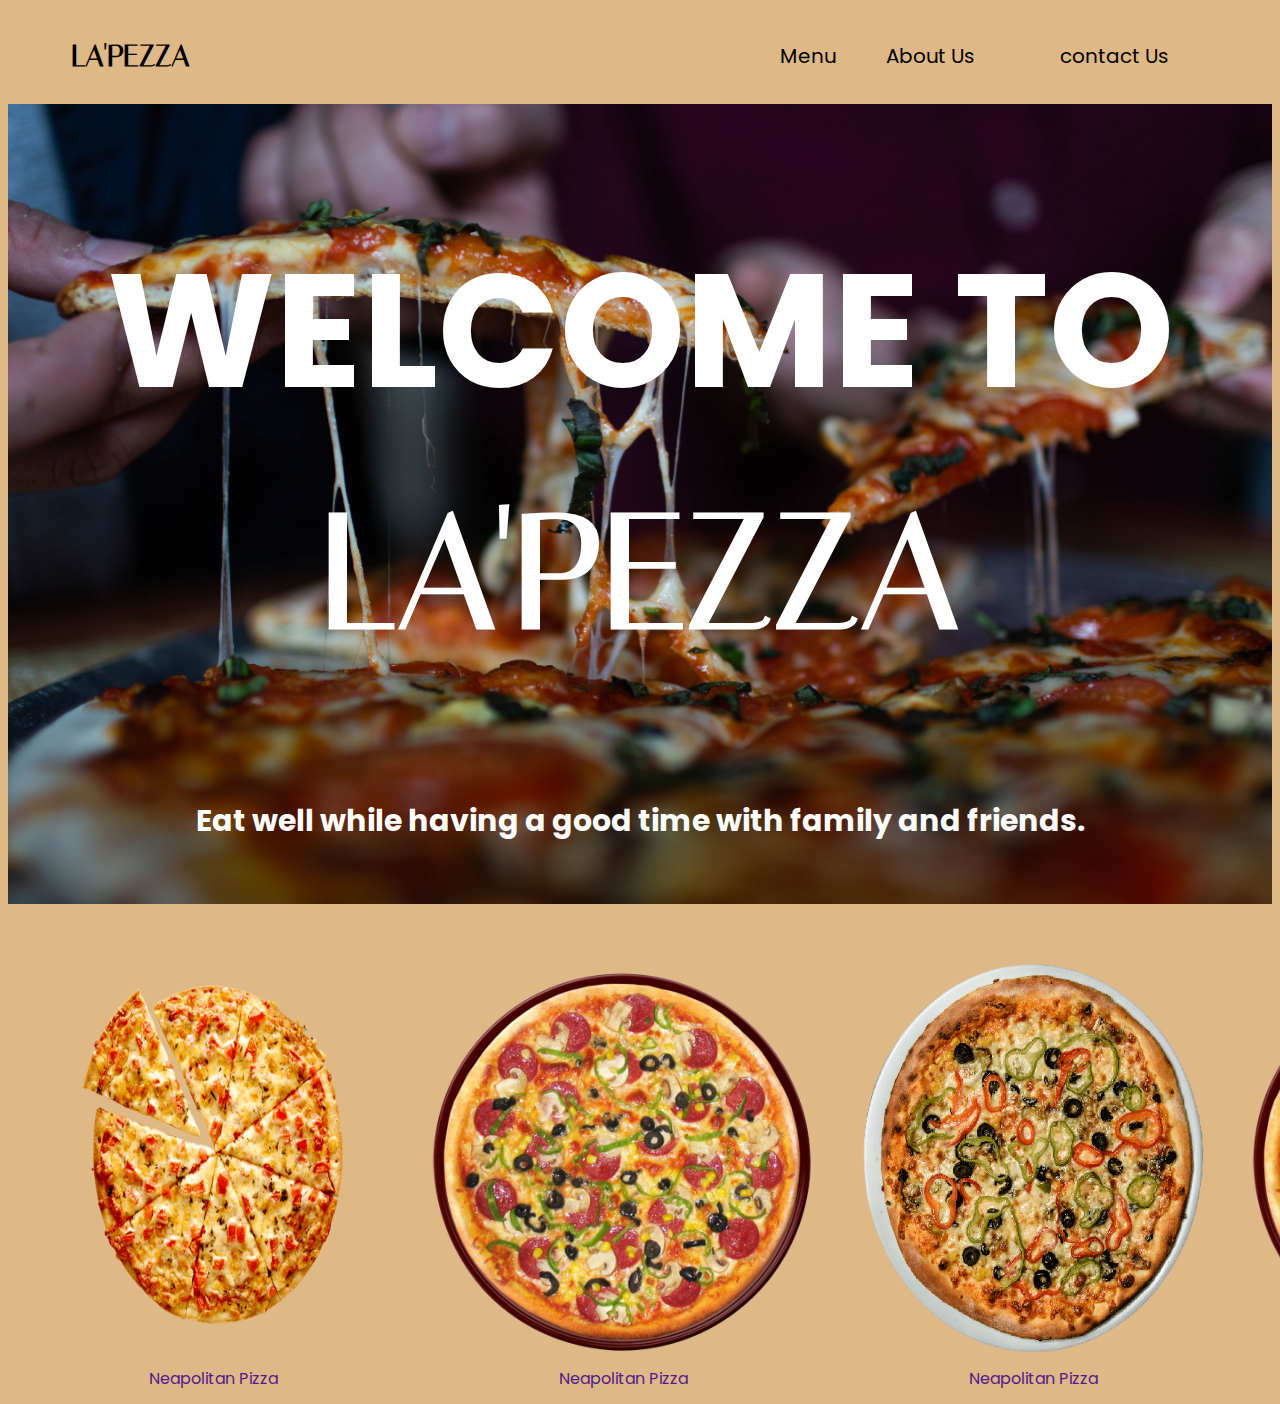
==== index.html @ f7af3280 "pizza ligned to text" ====
<!DOCTYPE html>
<html lang="en">

<head>
    <meta charset="UTF-8">
    <meta http-equiv="X-UA-Compatible" content="IE=edge">
    <meta name="viewport" content="width=device-width, initial-scale=1.0">
    <link rel="stylesheet" href="/css/style.css">
    <link rel="stylesheet" href="https://fonts.googleapis.com/css?family=Poppins|Italiana">

    <title>pizza</title>
</head>

<body>
    <header class="container1">
        <a href="#" class="logo">LA'PEZZA</a>
        <nav class="navbar">

            <a href="#" class="menu">Menu</a>
            <a href="#" class="aboutus">About Us</a>
            <a href="#" class="contact">contact Us</a>

        </nav>
    </header>
    <section class="sect1">

        <div class="container2">
            <div class="heading">
                <h1>WELCOME TO <br>
                    <span>LA'PEZZA</span></h1>
            </div>

            <div class="subhead">
                <h2>Eat well while having a good time with family and friends.</h2>
            </div>
            <div class="b">
                <button class="btn">Order Now</button></a>
            </div>
    </section>
    <section class="sect2">
        <div class="container3">
            <div class="menu">
                <img src="/img/pizza2.png" alt="pizza2">
                <div class="desc"><a href="">Neapolitan Pizza	</a></div>
            </div>
            <div class="menu">

                <img src="/img/pizza3.png" alt="pizza3">
                <div class="desc"><a href="">Neapolitan Pizza	</a></div>
            </div>
            <div class="menu">

                <img src="/img/pizza4.png" alt="pizza4">
                <div class="desc"><a href="">Neapolitan Pizza	</a></div>
            </div>
            <div class="menu">

                <img src="/img/pizza5.png" alt="pizza5">
                <div class="desc"><a href="">Neapolitan Pizza	</a></div>
            </div>

        </div>

    </section>





</body>

</html>
---- css/style.css ----
* {
                                                                                text-decoration: none;
                                                                            }
                                                                            
                                                                            body {
                                                                                font-family: 'Poppins', sans-serif;
                                                                                background-color: burlywood;
                                                                            }
                                                                            
                                                                            header {
                                                                                display: flex;
                                                                                justify-content: space-between;
                                                                                align-items: center;
                                                                                padding: 30px 5%;
                                                                            }
                                                                            
                                                                            .logo {
                                                                                font-family: 'Italiana', sans-serif;
                                                                                font-weight: bold;
                                                                                font-size: 30px;
                                                                                color: black;
                                                                            }
                                                                            
                                                                            nav {
                                                                                font-size: 20px;
                                                                                display: inline-block;
                                                                            }
                                                                            
                                                                            nav a {
                                                                                padding: 0 40px;
                                                                                color: black;
                                                                            }
                                                                            
                                                                            nav a:hover {
                                                                                color: blue;
                                                                            }
                                                                            
                                                                            .sect1 {
                                                                                background-image: url(/img/pizza1.jpg);
                                                                                background-repeat: no-repeat;
                                                                                background-size: 100% 100%;
                                                                                height: 800px;
                                                                                width: 100%;
                                                                                display: flex;
                                                                                justify-content: center;
                                                                            }
                                                                            
                                                                            .container2 {
                                                                                align-items: center;
                                                                            }
                                                                            
                                                                            .heading {
                                                                                font-size: 80px;
                                                                            }
                                                                            
                                                                            span {
                                                                                font-family: "Italiana";
                                                                            }
                                                                            
                                                                            .subhead {
                                                                                font-size: 20px;
                                                                            }
                                                                            
                                                                            .heading,
                                                                            .subhead {
                                                                                color: black;
                                                                                text-align: center;
                                                                            }
                                                                            
                                                                            .heading,
                                                                            .subhead {
                                                                                color: white;
                                                                                text-align: center;
                                                                            }
                                                                            
                                                                            .b {
                                                                                padding-top: 100px;
                                                                                padding-left: 700px;
                                                                                padding-right: 700px;
                                                                            }
                                                                            
                                                                            .btn {
                                                                                background-color: burlywood;
                                                                                border: none;
                                                                                color: white;
                                                                                padding: 15px 32px;
                                                                                text-align: center;
                                                                                text-decoration: none;
                                                                                font-size: 20px;
                                                                                font-weight: bold;
                                                                                border-radius: 5px;
                                                                                cursor: pointer;
                                                                            }
                                                                            
                                                                            .sect2 {
                                                                                box-sizing: border-box;
                                                                            }
                                                                            
                                                                            .container3 {
                                                                                padding-top: 50px;
                                                                                display: flex;
                                                                                padding: auto;
                                                                            }
                                                                            
                                                                            .menu {
                                                                                padding: 5px;
                                                                                align-content: center;
                                                                            }
                                                                            
                                                                            .menu img {
                                                                                height: 400px;
                                                                                width: 400px;
                                                                            }
                                                                            
                                                                            .desc {
                                                                                text-align: center;
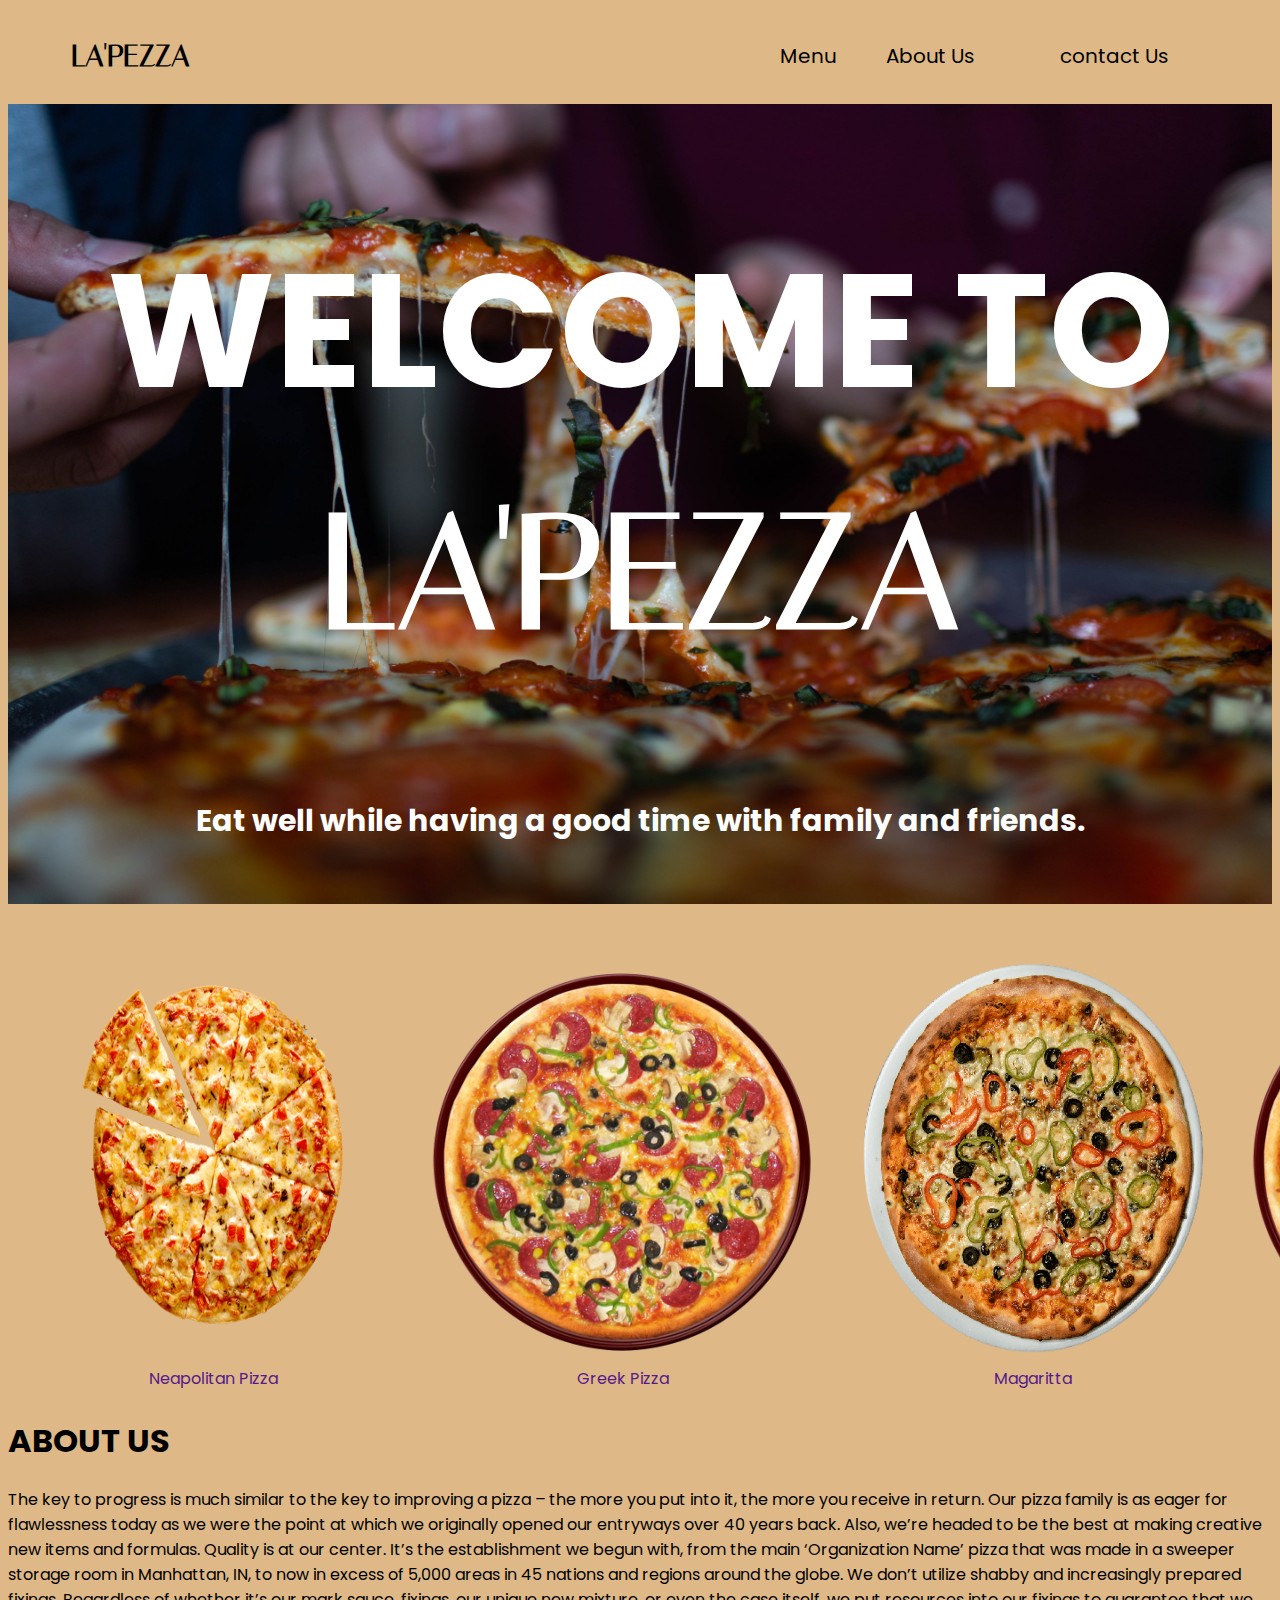
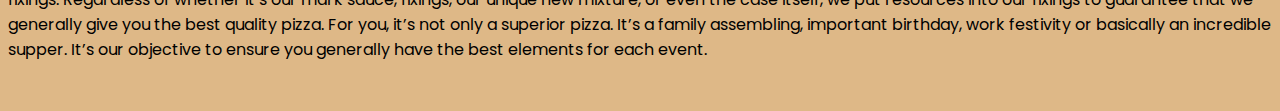
==== commit ab3925fc: "creating form" ====
--- a/index.html
+++ b/index.html
@@ -46,22 +46,34 @@
             <div class="menu">
 
                 <img src="/img/pizza3.png" alt="pizza3">
-                <div class="desc"><a href="">Neapolitan Pizza	</a></div>
+                <div class="desc"><a href="">Greek Pizza	</a></div>
             </div>
             <div class="menu">
 
                 <img src="/img/pizza4.png" alt="pizza4">
-                <div class="desc"><a href="">Neapolitan Pizza	</a></div>
+                <div class="desc"><a href="">Magaritta	</a></div>
             </div>
             <div class="menu">
 
                 <img src="/img/pizza5.png" alt="pizza5">
-                <div class="desc"><a href="">Neapolitan Pizza	</a></div>
+                <div class="desc"><a href="">St. Louis Pizza</a></div>
             </div>
 
         </div>
 
     </section>
+    <section class="sect3">
+        <h1>ABOUT US </h1>
+        <div class="aboutsub">
+            <P>The key to progress is much similar to the key to improving a pizza – the more you put into it, the more you receive in return. Our pizza family is as eager for flawlessness today as we were the point at which we originally opened our entryways
+                over 40 years back. Also, we’re headed to be the best at making creative new items and formulas. Quality is at our center. It’s the establishment we begun with, from the main ‘Organization Name’ pizza that was made in a sweeper storage
+                room in Manhattan, IN, to now in excess of 5,000 areas in 45 nations and regions around the globe. We don’t utilize shabby and increasingly prepared fixings. Regardless of whether it’s our mark sauce, fixings, our unique new mixture, or
+                even the case itself, we put resources into our fixings to guarantee that we generally give you the best quality pizza. For you, it’s not only a superior pizza. It’s a family assembling, important birthday, work festivity or basically
+                an incredible supper. It’s our objective to ensure you generally have the best elements for each event.
+            </P>
+            <img src="" alt="">
+        </div>
+        <section>
 
 
 
--- a/css/style.css
+++ b/css/style.css
@@ -1,116 +1,120 @@
-                                                                                * {
-                                                                                text-decoration: none;
-                                                                            }
-                                                                            
-                                                                            body {
-                                                                                font-family: 'Poppins', sans-serif;
-                                                                                background-color: burlywood;
-                                                                            }
-                                                                            
-                                                                            header {
-                                                                                display: flex;
-                                                                                justify-content: space-between;
-                                                                                align-items: center;
-                                                                                padding: 30px 5%;
-                                                                            }
-                                                                            
-                                                                            .logo {
-                                                                                font-family: 'Italiana', sans-serif;
-                                                                                font-weight: bold;
-                                                                                font-size: 30px;
-                                                                                color: black;
-                                                                            }
-                                                                            
-                                                                            nav {
-                                                                                font-size: 20px;
-                                                                                display: inline-block;
-                                                                            }
-                                                                            
-                                                                            nav a {
-                                                                                padding: 0 40px;
-                                                                                color: black;
-                                                                            }
-                                                                            
-                                                                            nav a:hover {
-                                                                                color: blue;
-                                                                            }
-                                                                            
-                                                                            .sect1 {
-                                                                                background-image: url(/img/pizza1.jpg);
-                                                                                background-repeat: no-repeat;
-                                                                                background-size: 100% 100%;
-                                                                                height: 800px;
-                                                                                width: 100%;
-                                                                                display: flex;
-                                                                                justify-content: center;
-                                                                            }
-                                                                            
-                                                                            .container2 {
-                                                                                align-items: center;
-                                                                            }
-                                                                            
-                                                                            .heading {
-                                                                                font-size: 80px;
-                                                                            }
-                                                                            
-                                                                            span {
-                                                                                font-family: "Italiana";
-                                                                            }
-                                                                            
-                                                                            .subhead {
-                                                                                font-size: 20px;
-                                                                            }
-                                                                            
-                                                                            .heading,
-                                                                            .subhead {
-                                                                                color: black;
-                                                                                text-align: center;
-                                                                            }
-                                                                            
-                                                                            .heading,
-                                                                            .subhead {
-                                                                                color: white;
-                                                                                text-align: center;
-                                                                            }
-                                                                            
-                                                                            .b {
-                                                                                padding-top: 100px;
-                                                                                padding-left: 700px;
-                                                                                padding-right: 700px;
-                                                                            }
-                                                                            
-                                                                            .btn {
-                                                                                background-color: burlywood;
-                                                                                border: none;
-                                                                                color: white;
-                                                                                padding: 15px 32px;
-                                                                                text-align: center;
-                                                                                text-decoration: none;
-                                                                                font-size: 20px;
-                                                                                font-weight: bold;
-                                                                                border-radius: 5px;
-                                                                                cursor: pointer;
-                                                                            }
-                                                                            
-                                                                            .sect2 {
-                                                                                box-sizing: border-box;
-                                                                            }
-                                                                            
-                                                                            .container3 {
-                                                                                padding-top: 50px;
-                                                                                display: flex;
-                                                                                padding: auto;
-                                                                            }
-                                                                            
-                                                                            .menu {
-                                                                                padding: 5px;
-                                                                                align-content: center;
-                                                                            }
-                                                                            
-                                                                            .menu img {
-                                                                                height: 400px;
-                                                                                width: 400px;
-                                                                            }
-                                                                            
-                                                                            .desc {
-                                                                                text-align: center;+                                                                                                                                    * {
+                                                                                                                                        text-decoration: none;
+                                                                                                                                    }
+                                                                                                                                    
+                                                                                                                                    body {
+                                                                                                                                        font-family: 'Poppins', sans-serif;
+                                                                                                                                        background-color: burlywood;
+                                                                                                                                    }
+                                                                                                                                    
+                                                                                                                                    header {
+                                                                                                                                        display: flex;
+                                                                                                                                        justify-content: space-between;
+                                                                                                                                        align-items: center;
+                                                                                                                                        padding: 30px 5%;
+                                                                                                                                    }
+                                                                                                                                    
+                                                                                                                                    .logo {
+                                                                                                                                        font-family: 'Italiana', sans-serif;
+                                                                                                                                        font-weight: bold;
+                                                                                                                                        font-size: 30px;
+                                                                                                                                        color: black;
+                                                                                                                                    }
+                                                                                                                                    
+                                                                                                                                    nav {
+                                                                                                                                        font-size: 20px;
+                                                                                                                                        display: inline-block;
+                                                                                                                                    }
+                                                                                                                                    
+                                                                                                                                    nav a {
+                                                                                                                                        padding: 0 40px;
+                                                                                                                                        color: black;
+                                                                                                                                    }
+                                                                                                                                    
+                                                                                                                                    nav a:hover {
+                                                                                                                                        color: blue;
+                                                                                                                                    }
+                                                                                                                                    
+                                                                                                                                    .sect1 {
+                                                                                                                                        background-image: url(/img/pizza1.jpg);
+                                                                                                                                        background-repeat: no-repeat;
+                                                                                                                                        background-size: 100% 100%;
+                                                                                                                                        height: 800px;
+                                                                                                                                        width: 100%;
+                                                                                                                                        display: flex;
+                                                                                                                                        justify-content: center;
+                                                                                                                                    }
+                                                                                                                                    
+                                                                                                                                    .container2 {
+                                                                                                                                        align-items: center;
+                                                                                                                                    }
+                                                                                                                                    
+                                                                                                                                    .heading {
+                                                                                                                                        font-size: 80px;
+                                                                                                                                    }
+                                                                                                                                    
+                                                                                                                                    span {
+                                                                                                                                        font-family: "Italiana";
+                                                                                                                                    }
+                                                                                                                                    
+                                                                                                                                    .subhead {
+                                                                                                                                        font-size: 20px;
+                                                                                                                                    }
+                                                                                                                                    
+                                                                                                                                    .heading,
+                                                                                                                                    .subhead {
+                                                                                                                                        color: black;
+                                                                                                                                        text-align: center;
+                                                                                                                                    }
+                                                                                                                                    
+                                                                                                                                    .heading,
+                                                                                                                                    .subhead {
+                                                                                                                                        color: white;
+                                                                                                                                        text-align: center;
+                                                                                                                                    }
+                                                                                                                                    
+                                                                                                                                    .b {
+                                                                                                                                        padding-top: 100px;
+                                                                                                                                        padding-left: 700px;
+                                                                                                                                        padding-right: 700px;
+                                                                                                                                    }
+                                                                                                                                    
+                                                                                                                                    .btn {
+                                                                                                                                        background-color: burlywood;
+                                                                                                                                        border: none;
+                                                                                                                                        color: white;
+                                                                                                                                        padding: 15px 32px;
+                                                                                                                                        text-align: center;
+                                                                                                                                        text-decoration: none;
+                                                                                                                                        font-size: 20px;
+                                                                                                                                        font-weight: bold;
+                                                                                                                                        border-radius: 5px;
+                                                                                                                                        cursor: pointer;
+                                                                                                                                    }
+                                                                                                                                    
+                                                                                                                                    .sect2 {
+                                                                                                                                        box-sizing: border-box;
+                                                                                                                                        align-items: center;
+                                                                                                                                        align-content: center;
+                                                                                                                                    }
+                                                                                                                                    
+                                                                                                                                    .container3 {
+                                                                                                                                        padding-top: 50px;
+                                                                                                                                        display: flex;
+                                                                                                                                        padding: auto;
+                                                                                                                                        justify-content: space-around;
+                                                                                                                                    }
+                                                                                                                                    
+                                                                                                                                    .menu {
+                                                                                                                                        padding: 5px;
+                                                                                                                                        align-content: center;
+                                                                                                                                    }
+                                                                                                                                    
+                                                                                                                                    .menu img {
+                                                                                                                                        height: 400px;
+                                                                                                                                        width: 400px;
+                                                                                                                                    }
+                                                                                                                                    
+                                                                                                                                    .desc {
+                                                                                                                                        text-align: center;
+                                                                                                                                    }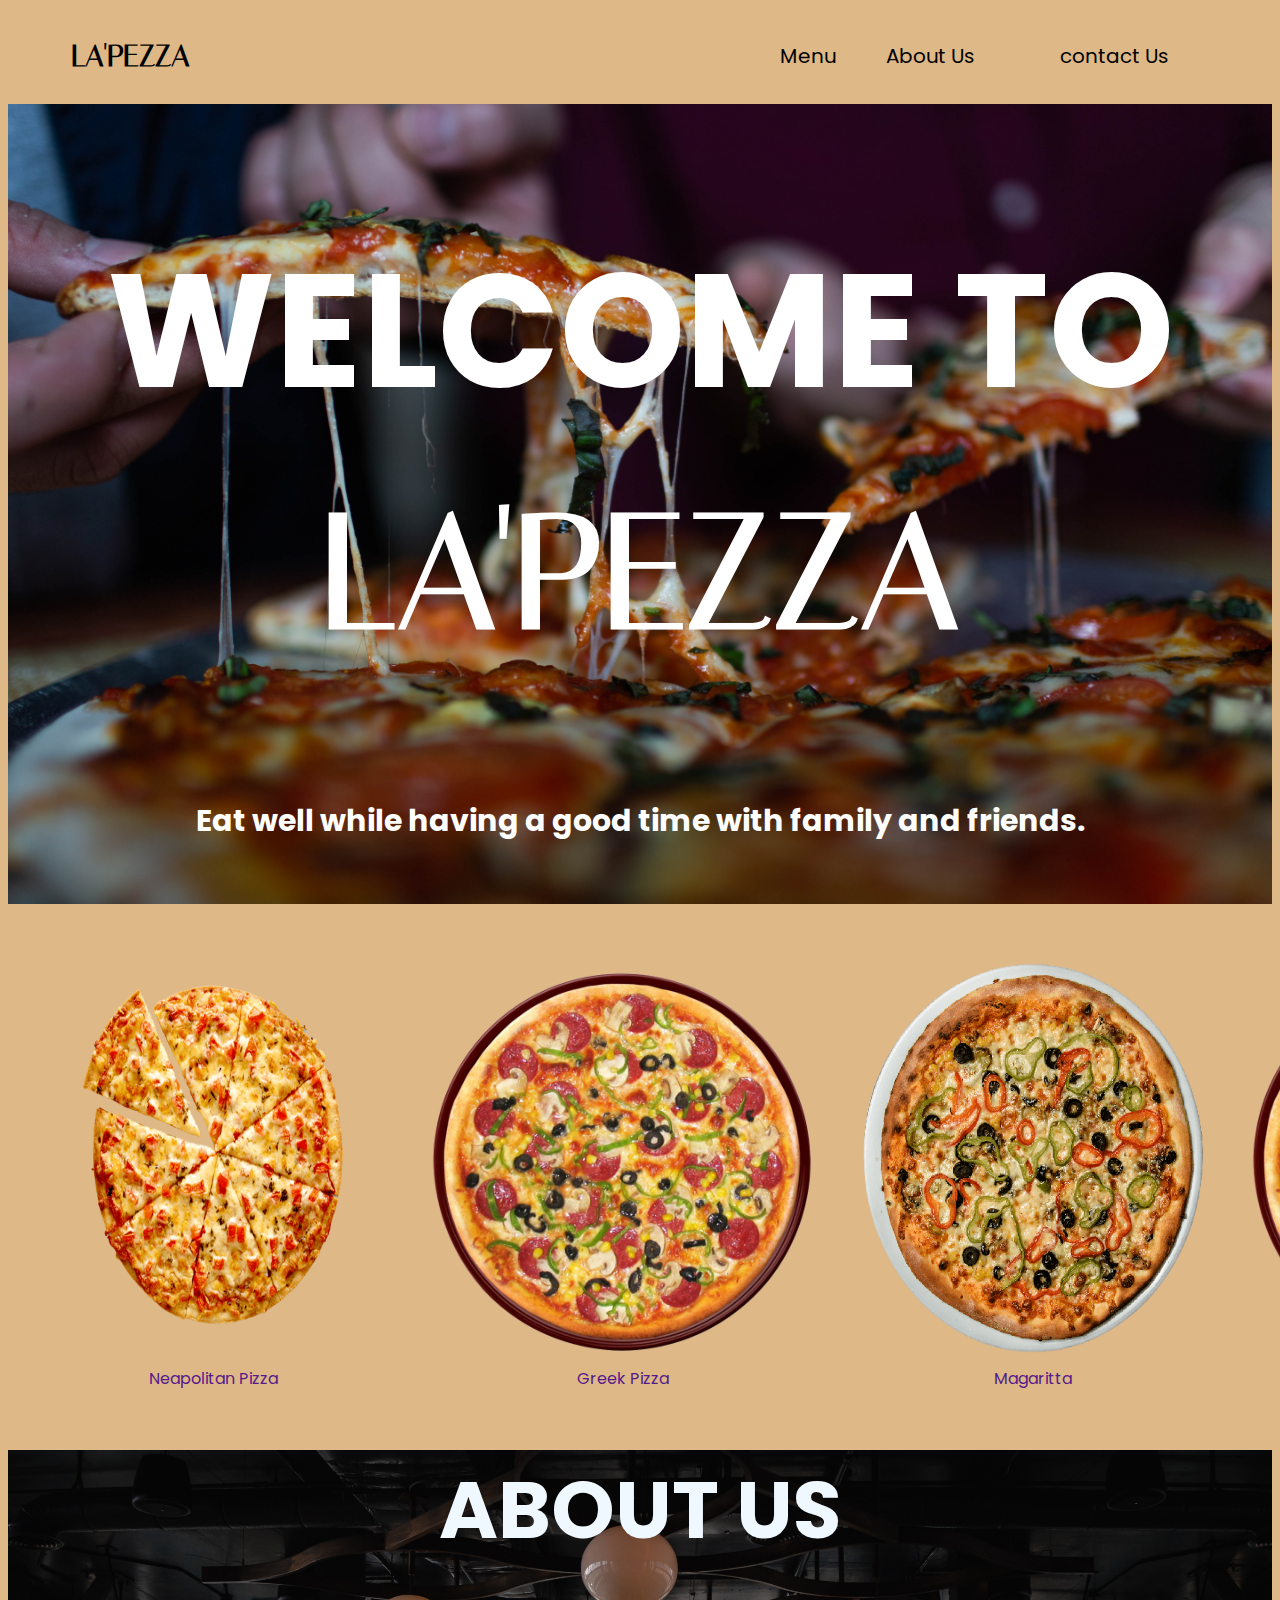
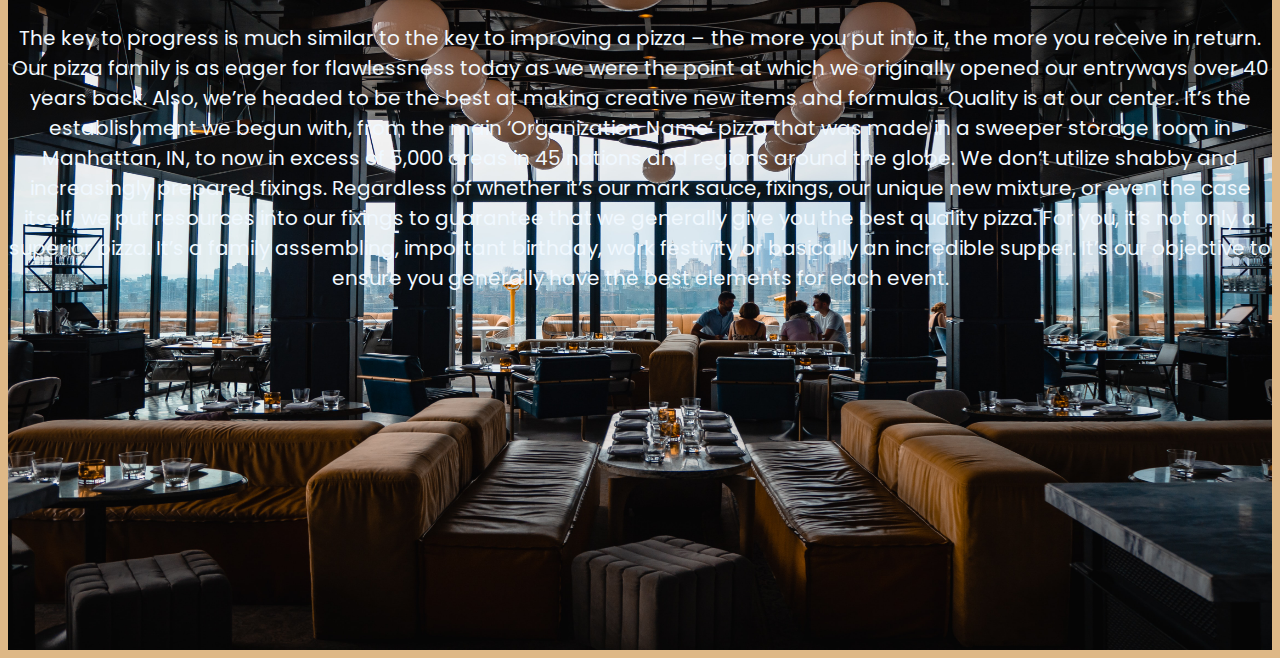
==== commit ccf09438: "created form html now adding style" ====
--- a/index.html
+++ b/index.html
@@ -8,7 +8,7 @@
     <link rel="stylesheet" href="/css/style.css">
     <link rel="stylesheet" href="https://fonts.googleapis.com/css?family=Poppins|Italiana">
 
-    <title>pizza</title>
+    <title>LA'PEZZA</title>
 </head>
 
 <body>
@@ -63,15 +63,19 @@
 
     </section>
     <section class="sect3">
-        <h1>ABOUT US </h1>
-        <div class="aboutsub">
-            <P>The key to progress is much similar to the key to improving a pizza – the more you put into it, the more you receive in return. Our pizza family is as eager for flawlessness today as we were the point at which we originally opened our entryways
-                over 40 years back. Also, we’re headed to be the best at making creative new items and formulas. Quality is at our center. It’s the establishment we begun with, from the main ‘Organization Name’ pizza that was made in a sweeper storage
-                room in Manhattan, IN, to now in excess of 5,000 areas in 45 nations and regions around the globe. We don’t utilize shabby and increasingly prepared fixings. Regardless of whether it’s our mark sauce, fixings, our unique new mixture, or
-                even the case itself, we put resources into our fixings to guarantee that we generally give you the best quality pizza. For you, it’s not only a superior pizza. It’s a family assembling, important birthday, work festivity or basically
-                an incredible supper. It’s our objective to ensure you generally have the best elements for each event.
-            </P>
-            <img src="" alt="">
+        <div class="container4">
+            <div class="abouth">
+                <h1>ABOUT US </h1>
+            </div>
+            <div class="aboutsub">
+                <P>The key to progress is much similar to the key to improving a pizza – the more you put into it, the more you receive in return. Our pizza family is as eager for flawlessness today as we were the point at which we originally opened our
+                    entryways over 40 years back. Also, we’re headed to be the best at making creative new items and formulas. Quality is at our center. It’s the establishment we begun with, from the main ‘Organization Name’ pizza that was made in a sweeper
+                    storage room in Manhattan, IN, to now in excess of 5,000 areas in 45 nations and regions around the globe. We don’t utilize shabby and increasingly prepared fixings. Regardless of whether it’s our mark sauce, fixings, our unique new
+                    mixture, or even the case itself, we put resources into our fixings to guarantee that we generally give you the best quality pizza. For you, it’s not only a superior pizza. It’s a family assembling, important birthday, work festivity
+                    or basically an incredible supper. It’s our objective to ensure you generally have the best elements for each event.
+                </P>
+                <img src="" alt="">
+            </div>
         </div>
         <section>
 
--- a/css/style.css
+++ b/css/style.css
@@ -1,120 +1,149 @@
-                                                                                                                                    * {
-                                                                                                                                        text-decoration: none;
-                                                                                                                                    }
-                                                                                                                                    
-                                                                                                                                    body {
-                                                                                                                                        font-family: 'Poppins', sans-serif;
-                                                                                                                                        background-color: burlywood;
-                                                                                                                                    }
-                                                                                                                                    
-                                                                                                                                    header {
-                                                                                                                                        display: flex;
-                                                                                                                                        justify-content: space-between;
-                                                                                                                                        align-items: center;
-                                                                                                                                        padding: 30px 5%;
-                                                                                                                                    }
-                                                                                                                                    
-                                                                                                                                    .logo {
-                                                                                                                                        font-family: 'Italiana', sans-serif;
-                                                                                                                                        font-weight: bold;
-                                                                                                                                        font-size: 30px;
-                                                                                                                                        color: black;
-                                                                                                                                    }
-                                                                                                                                    
-                                                                                                                                    nav {
-                                                                                                                                        font-size: 20px;
-                                                                                                                                        display: inline-block;
-                                                                                                                                    }
-                                                                                                                                    
-                                                                                                                                    nav a {
-                                                                                                                                        padding: 0 40px;
-                                                                                                                                        color: black;
-                                                                                                                                    }
-                                                                                                                                    
-                                                                                                                                    nav a:hover {
-                                                                                                                                        color: blue;
-                                                                                                                                    }
-                                                                                                                                    
-                                                                                                                                    .sect1 {
-                                                                                                                                        background-image: url(/img/pizza1.jpg);
-                                                                                                                                        background-repeat: no-repeat;
-                                                                                                                                        background-size: 100% 100%;
-                                                                                                                                        height: 800px;
-                                                                                                                                        width: 100%;
-                                                                                                                                        display: flex;
-                                                                                                                                        justify-content: center;
-                                                                                                                                    }
-                                                                                                                                    
-                                                                                                                                    .container2 {
-                                                                                                                                        align-items: center;
-                                                                                                                                    }
-                                                                                                                                    
-                                                                                                                                    .heading {
-                                                                                                                                        font-size: 80px;
-                                                                                                                                    }
-                                                                                                                                    
-                                                                                                                                    span {
-                                                                                                                                        font-family: "Italiana";
-                                                                                                                                    }
-                                                                                                                                    
-                                                                                                                                    .subhead {
-                                                                                                                                        font-size: 20px;
-                                                                                                                                    }
-                                                                                                                                    
-                                                                                                                                    .heading,
-                                                                                                                                    .subhead {
-                                                                                                                                        color: black;
-                                                                                                                                        text-align: center;
-                                                                                                                                    }
-                                                                                                                                    
-                                                                                                                                    .heading,
-                                                                                                                                    .subhead {
-                                                                                                                                        color: white;
-                                                                                                                                        text-align: center;
-                                                                                                                                    }
-                                                                                                                                    
-                                                                                                                                    .b {
-                                                                                                                                        padding-top: 100px;
-                                                                                                                                        padding-left: 700px;
-                                                                                                                                        padding-right: 700px;
-                                                                                                                                    }
-                                                                                                                                    
-                                                                                                                                    .btn {
-                                                                                                                                        background-color: burlywood;
-                                                                                                                                        border: none;
-                                                                                                                                        color: white;
-                                                                                                                                        padding: 15px 32px;
-                                                                                                                                        text-align: center;
-                                                                                                                                        text-decoration: none;
-                                                                                                                                        font-size: 20px;
-                                                                                                                                        font-weight: bold;
-                                                                                                                                        border-radius: 5px;
-                                                                                                                                        cursor: pointer;
-                                                                                                                                    }
-                                                                                                                                    
-                                                                                                                                    .sect2 {
-                                                                                                                                        box-sizing: border-box;
-                                                                                                                                        align-items: center;
-                                                                                                                                        align-content: center;
-                                                                                                                                    }
-                                                                                                                                    
-                                                                                                                                    .container3 {
-                                                                                                                                        padding-top: 50px;
-                                                                                                                                        display: flex;
-                                                                                                                                        padding: auto;
-                                                                                                                                        justify-content: space-around;
-                                                                                                                                    }
-                                                                                                                                    
-                                                                                                                                    .menu {
-                                                                                                                                        padding: 5px;
-                                                                                                                                        align-content: center;
-                                                                                                                                    }
-                                                                                                                                    
-                                                                                                                                    .menu img {
-                                                                                                                                        height: 400px;
-                                                                                                                                        width: 400px;
-                                                                                                                                    }
-                                                                                                                                    
-                                                                                                                                    .desc {
-                                                                                                                                        text-align: center;
-                                                                                                                                    }+    * {
+        text-decoration: none;
+    }
+    
+    body {
+        font-family: 'Poppins', sans-serif;
+        background-color: burlywood;
+    }
+    
+    header {
+        display: flex;
+        justify-content: space-between;
+        align-items: center;
+        padding: 30px 5%;
+    }
+    
+    .logo {
+        font-family: 'Italiana', sans-serif;
+        font-weight: bold;
+        font-size: 30px;
+        color: black;
+    }
+    
+    nav {
+        font-size: 20px;
+        display: inline-block;
+    }
+    
+    nav a {
+        padding: 0 40px;
+        color: black;
+    }
+    
+    nav a:hover {
+        color: beige;
+    }
+    
+    .sect1 {
+        background-image: url(/img/pizza1.jpg);
+        background-repeat: no-repeat;
+        background-size: 100% 100%;
+        height: 800px;
+        width: 100%;
+        display: flex;
+        justify-content: center;
+    }
+    
+    .container2 {
+        align-items: center;
+    }
+    
+    .heading {
+        font-size: 80px;
+    }
+    
+    span {
+        font-family: "Italiana";
+    }
+    
+    .subhead {
+        font-size: 20px;
+    }
+    
+    .heading,
+    .subhead {
+        color: black;
+        text-align: center;
+    }
+    
+    .heading,
+    .subhead {
+        color: white;
+        text-align: center;
+    }
+    
+    .b {
+        padding-top: 100px;
+        padding-left: 700px;
+        padding-right: 700px;
+    }
+    
+    .btn {
+        background-color: burlywood;
+        border: none;
+        color: white;
+        padding: 15px 32px;
+        text-align: center;
+        text-decoration: none;
+        font-size: 20px;
+        font-weight: bold;
+        border-radius: 5px;
+        cursor: pointer;
+    }
+    
+    .sect2 {
+        box-sizing: border-box;
+        align-items: center;
+        align-content: center;
+    }
+    
+    .container3 {
+        padding-top: 50px;
+        display: flex;
+        padding: auto;
+        justify-content: space-around;
+    }
+    
+    .menu {
+        padding: 5px;
+        align-content: center;
+    }
+    
+    .menu img {
+        height: 400px;
+        width: 400px;
+    }
+    
+    .desc {
+        text-align: center;
+        color: black;
+        text-decoration: none;
+    }
+    
+    .desc :hover {
+        color: beige;
+    }
+    
+    .sect3 {
+        background-image: url(/img/pizza6.jpg);
+        background-repeat: no-repeat;
+        background-size: 100% 100%;
+        justify-content: center;
+        height: 800px;
+    }
+    
+    .container4 {
+        text-align: center;
+    }
+    
+    .abouth {
+        font-size: 40px;
+        color: aliceblue;
+        vertical-align: middle;
+    }
+    
+    .aboutsub {
+        font-size: 20px;
+        color: aliceblue;
+    }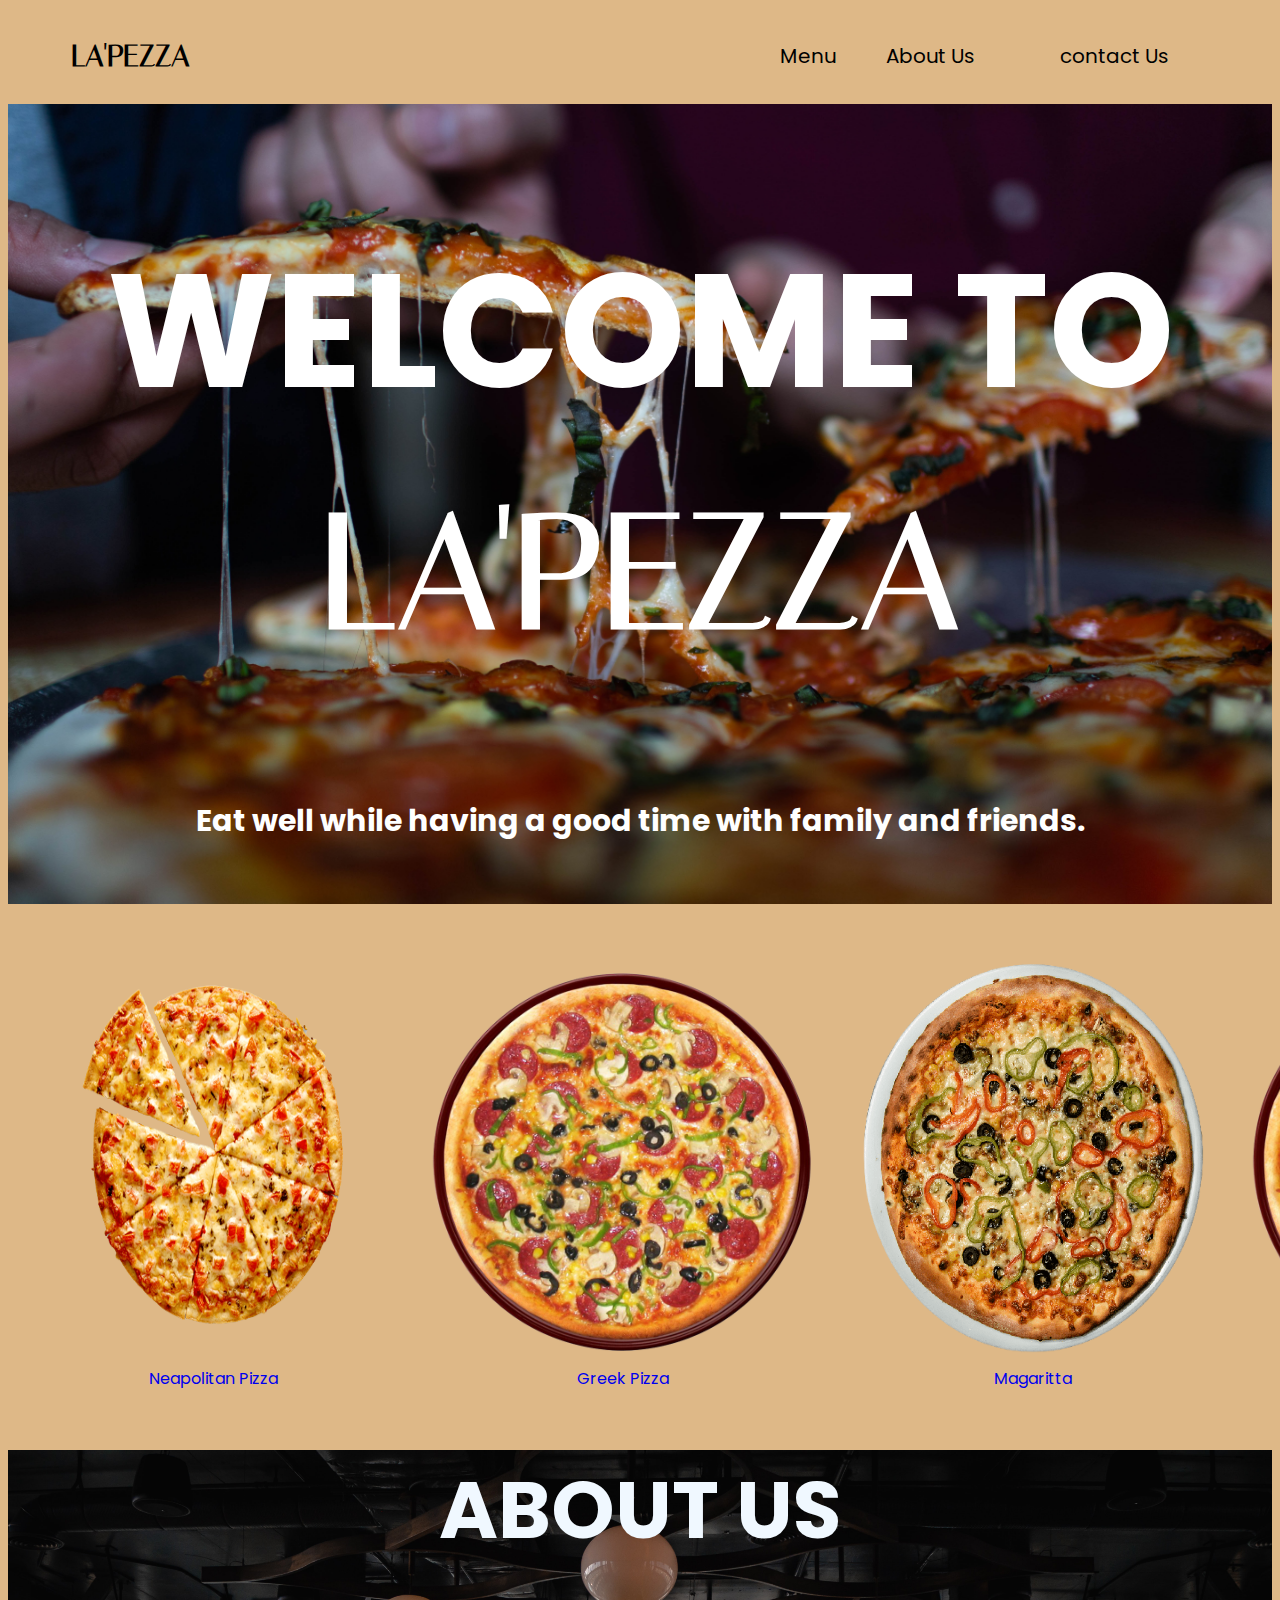
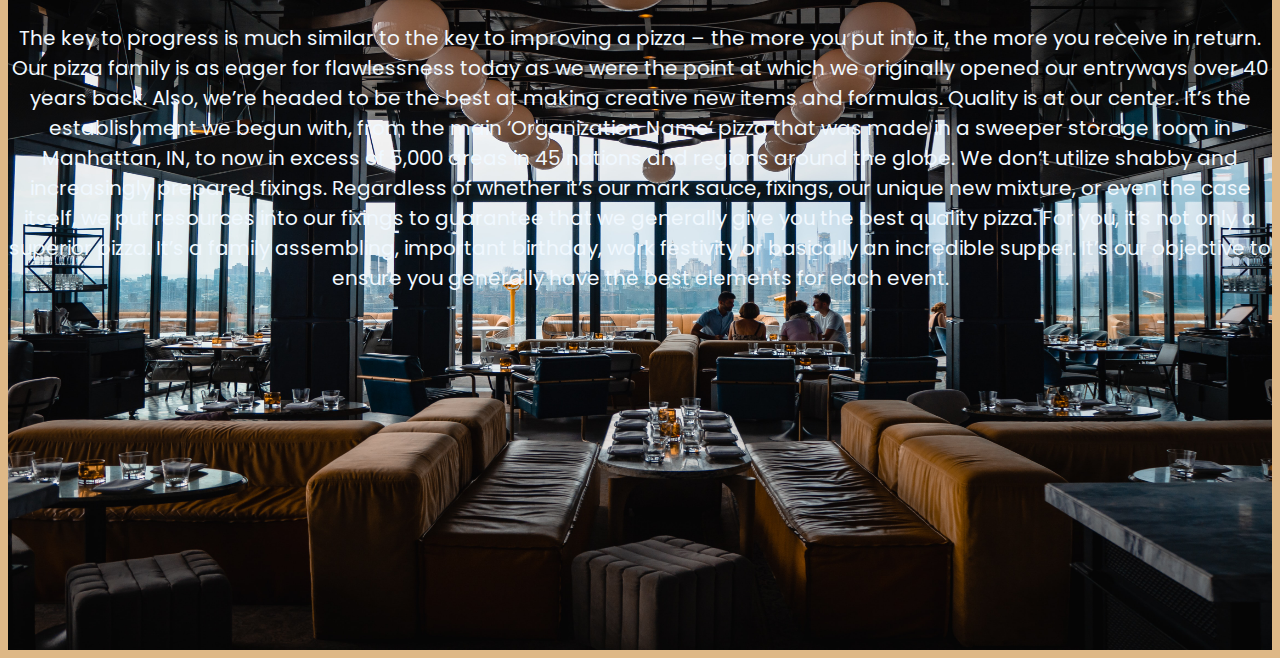
==== commit bea78a43: "fixed styles" ====
--- a/index.html
+++ b/index.html
@@ -41,22 +41,22 @@
         <div class="container3">
             <div class="menu">
                 <img src="/img/pizza2.png" alt="pizza2">
-                <div class="desc"><a href="">Neapolitan Pizza	</a></div>
+                <div class="desc"><a href="form.html">Neapolitan Pizza	</a></div>
             </div>
             <div class="menu">
 
                 <img src="/img/pizza3.png" alt="pizza3">
-                <div class="desc"><a href="">Greek Pizza	</a></div>
+                <div class="desc"><a href="form.html">Greek Pizza	</a></div>
             </div>
             <div class="menu">
 
                 <img src="/img/pizza4.png" alt="pizza4">
-                <div class="desc"><a href="">Magaritta	</a></div>
+                <div class="desc"><a href="form.html">Magaritta	</a></div>
             </div>
             <div class="menu">
 
                 <img src="/img/pizza5.png" alt="pizza5">
-                <div class="desc"><a href="">St. Louis Pizza</a></div>
+                <div class="desc"><a href="fo">Louis Pizza</a></div>
             </div>
 
         </div>
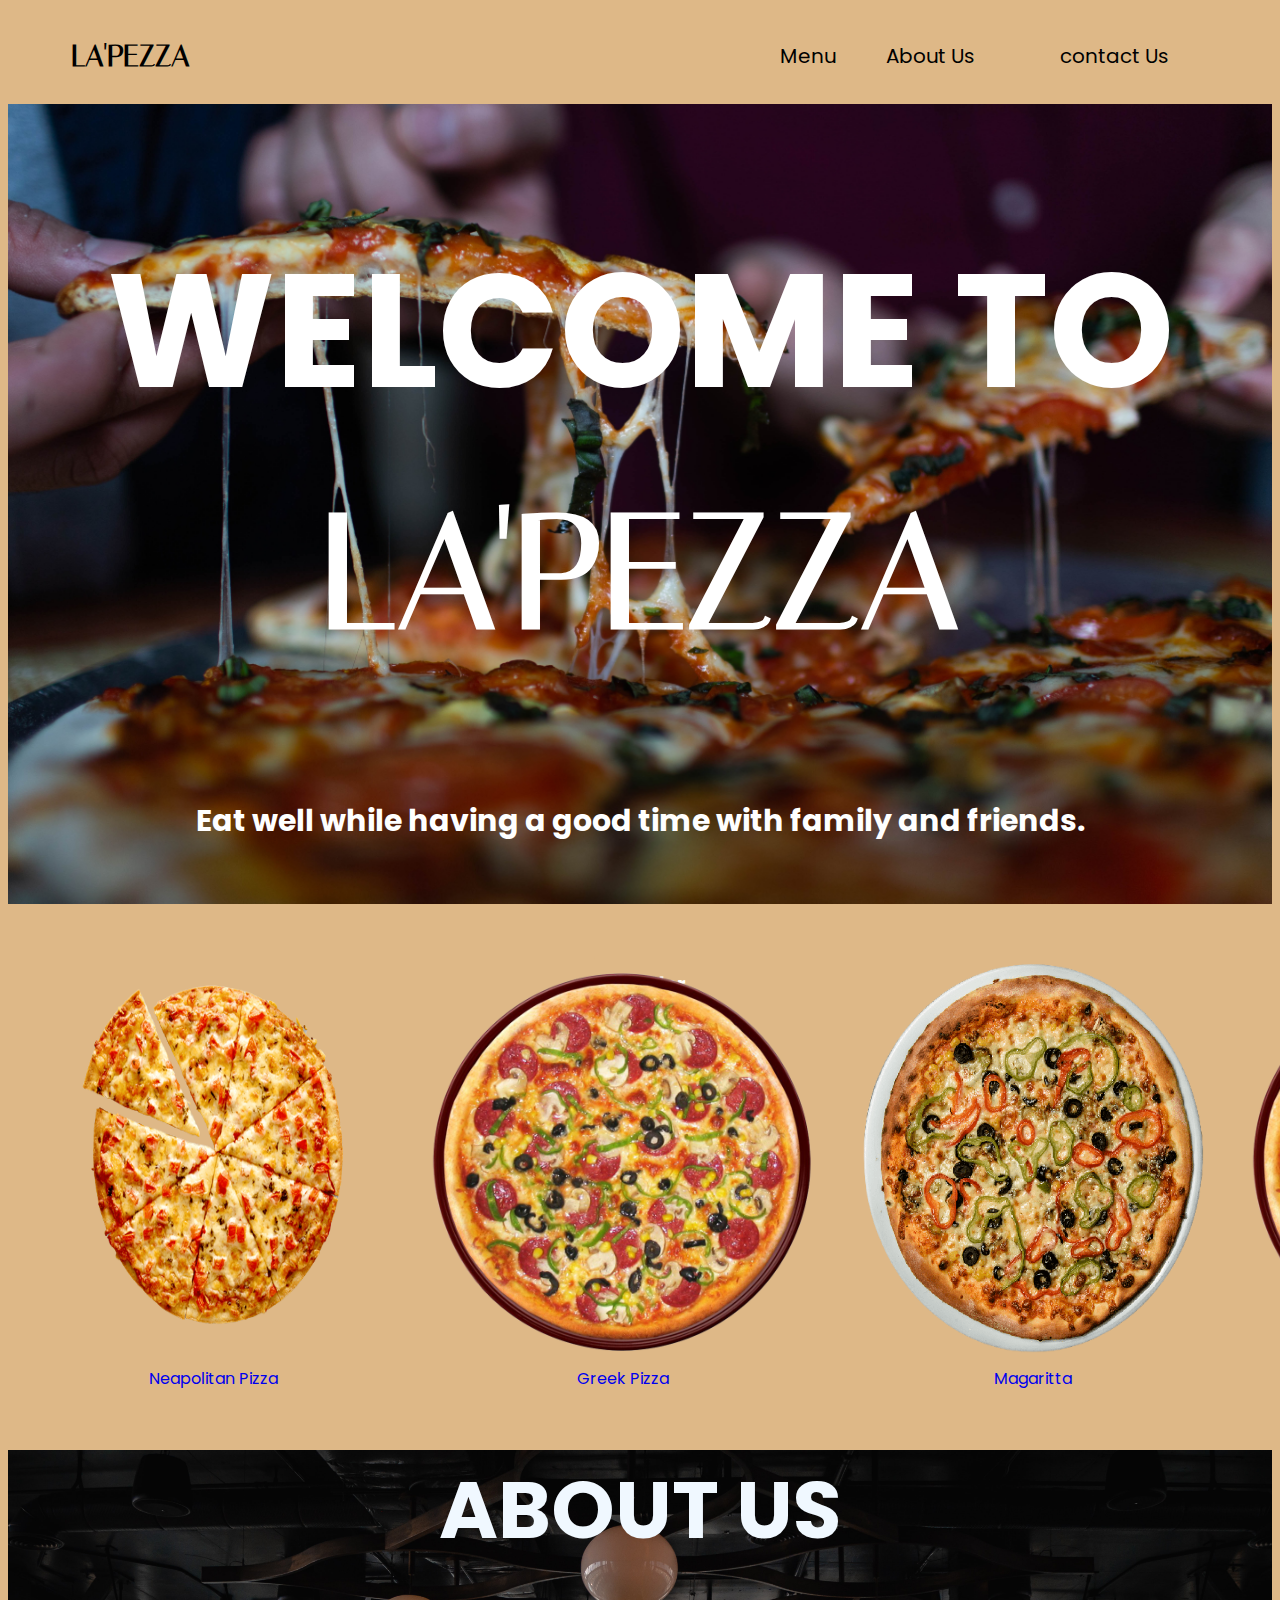
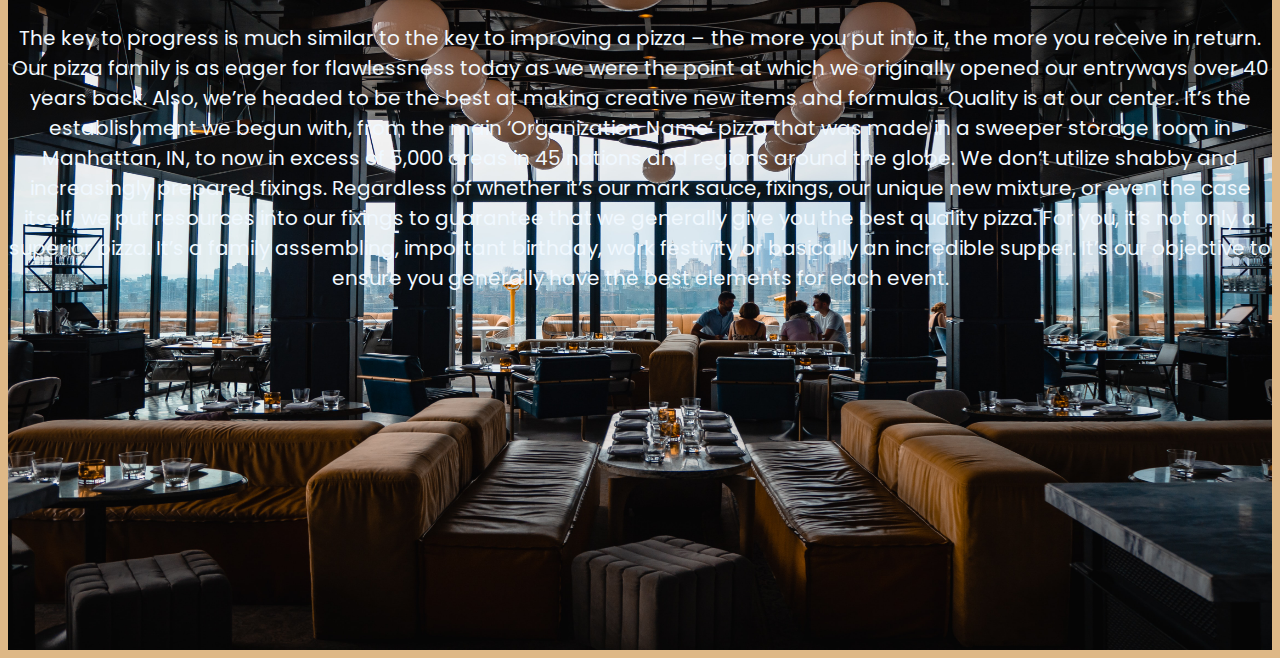
==== commit fcf97be8: "constuctors and prototypes not working" ====
--- a/index.html
+++ b/index.html
@@ -16,7 +16,7 @@
         <a href="#" class="logo">LA'PEZZA</a>
         <nav class="navbar">
 
-            <a href="#" class="menu">Menu</a>
+            <a href="form.html" class="menu">Menu</a>
             <a href="#" class="aboutus">About Us</a>
             <a href="#" class="contact">contact Us</a>
 
@@ -34,7 +34,7 @@
                 <h2>Eat well while having a good time with family and friends.</h2>
             </div>
             <div class="b">
-                <button class="btn">Order Now</button></a>
+                <a class="btn" href="form.html">Order Now</a>
             </div>
     </section>
     <section class="sect2">
@@ -56,7 +56,7 @@
             <div class="menu">
 
                 <img src="/img/pizza5.png" alt="pizza5">
-                <div class="desc"><a href="fo">Louis Pizza</a></div>
+                <div class="desc"><a href="form.html">Louis Pizza</a></div>
             </div>
 
         </div>
@@ -74,7 +74,7 @@
                     mixture, or even the case itself, we put resources into our fixings to guarantee that we generally give you the best quality pizza. For you, it’s not only a superior pizza. It’s a family assembling, important birthday, work festivity
                     or basically an incredible supper. It’s our objective to ensure you generally have the best elements for each event.
                 </P>
-                <img src="" alt="">
+
             </div>
         </div>
         <section>
--- a/css/style.css
+++ b/css/style.css
@@ -146,4 +146,55 @@
     .aboutsub {
         font-size: 20px;
         color: aliceblue;
+    }
+    
+    .containerf {
+        margin-top: 200px;
+        align-items: center;
+        display: flex;
+        align-content: center;
+        justify-content: center;
+    }
+    
+    form {
+        background-color: aliceblue;
+        height: 600px;
+        width: 400px;
+        display: flex;
+        justify-content: center;
+        border-radius: 3px
+    }
+    
+    .toppings {
+        display: flex;
+        padding-top: 5px;
+        padding-bottom: 5px;
+        padding-left: 5px;
+        padding-right: 5px;
+    }
+    
+    .selectsize {
+        width: 200px;
+        height: 60px;
+    }
+    
+    .sizeh {
+        font-size: 20px;
+    }
+    
+    label {
+        padding-top: 10px;
+        padding-bottom: 10px;
+        font-size: 20px;
+    }
+    
+    .check {
+        height: 20px;
+        width: 20px;
+        padding-left: 10px;
+        padding-right: 10px;
+    }
+    
+    option {
+        font-size: 20px;
     }